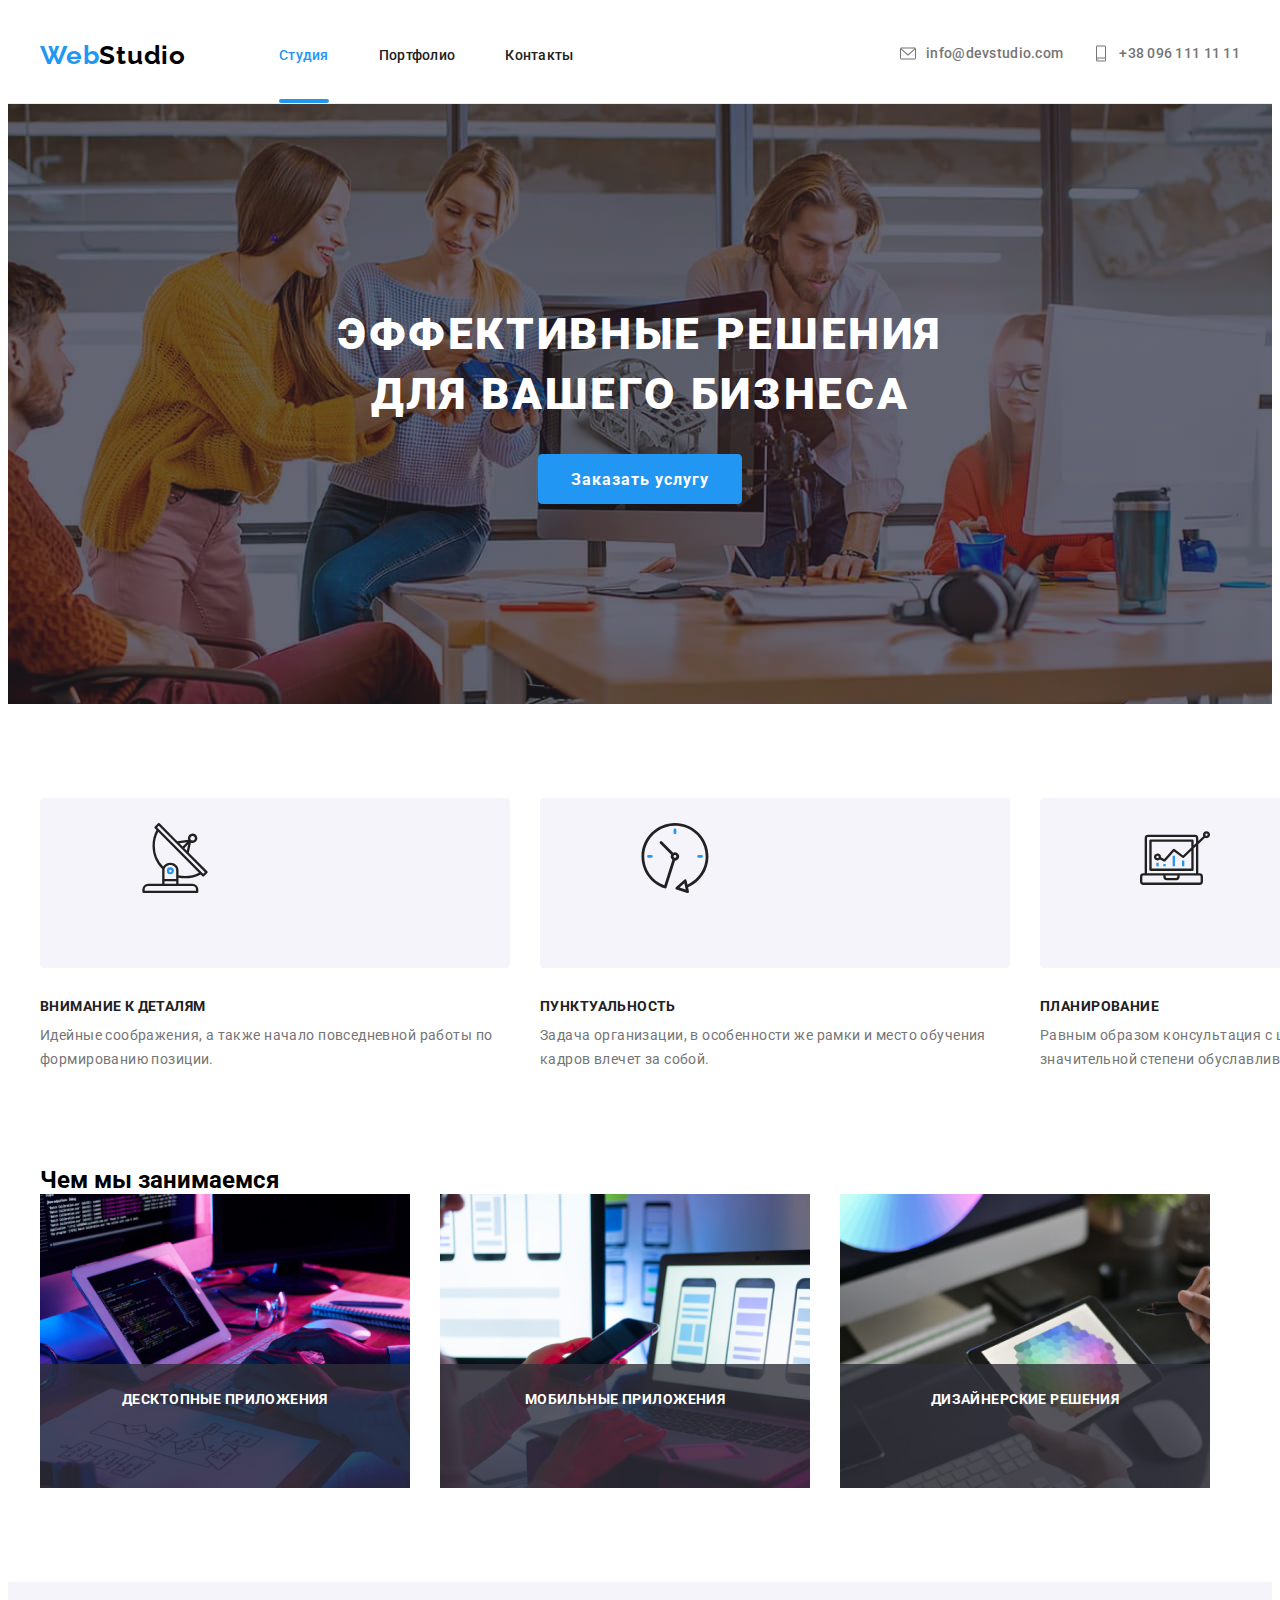
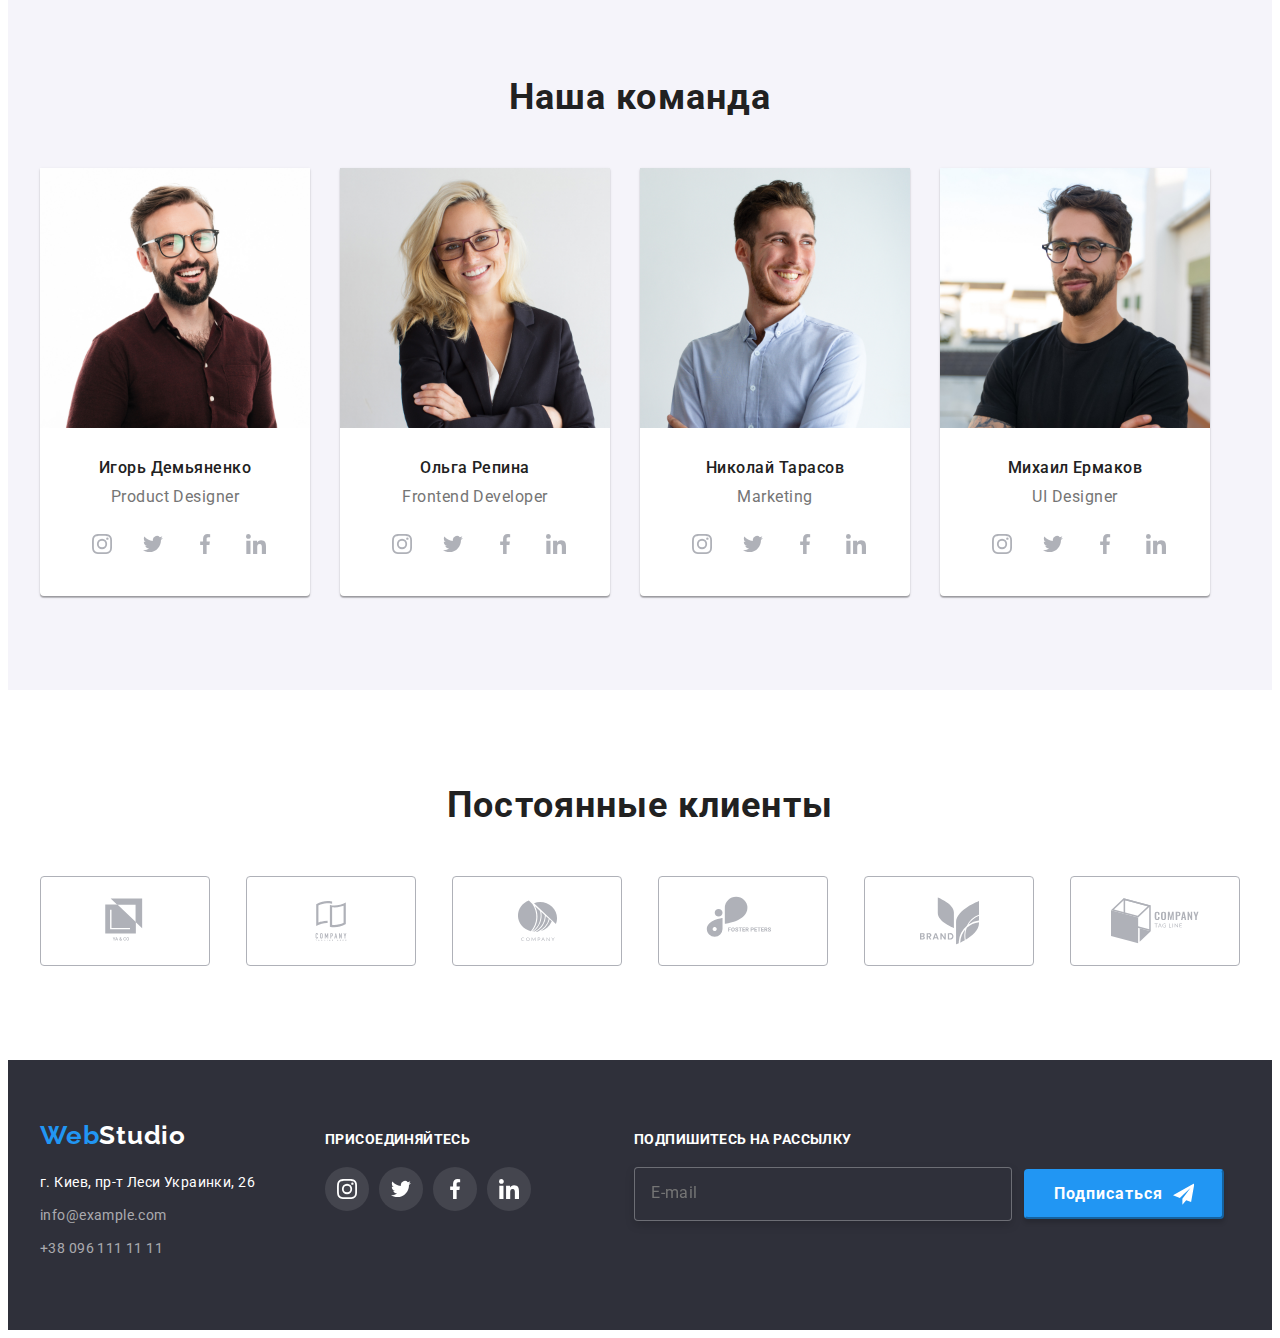
==== index.html @ 10582b34 "sass" ====
<!DOCTYPE html>
<html lang="ru">

<head>
    <meta charset="UTF-8" />
    <meta name="viewport" content="width=device-width, initial-scale=1.0" />
    <title>WebStudio</title>
    <link rel="preconnect" href="https://fonts.gstatic.com">
    <link href="https://fonts.googleapis.com/css2?family=Raleway:wght@700&family=Roboto:wght@400;500;700;900&display=swap" rel="stylesheet">
    <link rel="stylesheet" href="https://cdnjs.cloudflare.com/ajax/libs/modern-normalize/1.0.0/modern-normalize.min.css" integrity="sha512-ISS7cAi1PEhQ8jnbJpJZMd29NlhNj4AWYyLOSp2CE/CsHxTCu+r+t0D2yoJudVrd0/8fTVPUVDzY5Tvli75u/g==" crossorigin="anonymous" />
    <link rel="stylesheet" href="./css/main.css">
</head>

<body>
    <header class="header">
        <div class="container">
            <nav class="navigation">
                <a class="logo-link link" href="#" aria-label="логотип сайта">
                <span class="logo-link">Web</span><span class="logo-right">Studio</span></a>
                           
                <ul class="navigation-list list">
                    <li class="navigation-list-item">
                        <a class="navigation-list-link link current" href="#">Студия</a>
                    </li>
                    <li class="navigation-list-item">
                        <a class="navigation-list-link link" href="./portfolio.html">Портфолио</a>
                    </li>
                    <li class="navigation-list-item">
                        <a class="navigation-list-link link" href="#">Контакты</a>
                    </li>
                </ul>
            </nav>
    
            <address class="address">
                <ul class="address-link list">
                    <li class="address-list-item"><a class="header-contact-mail link" href="mailto:info@devstudio.com">
                    <svg class="header-icon" width="16px" hight="12px">
                    <use href="./sprite.svg#icon-envelope"></use>
                    </svg>info@devstudio.com
                    </a>
                    </li>
            <li class="address-list-item"><a class="header-contact-tel link" href="tel:+380961111111">
                <svg class="header-icon" width="10px" hight="16px">
                <use href="./sprite.svg#icon-smartphone"></use>
                </svg>+38 096 111 11 11
                </a></li>
        </ul>
        </address>
        </div>
    </header>
    <main>
        <!-- HERO -->
        <section class="hero"> 
            <div class="container">
                <h1 class="hero-main-heading">Эффективные решения<br>для вашего бизнеса</h1>
                <button class="modal-btn" type="button" data-modal-open>Заказать услугу</button>
                    <div class="backdrop is-hidden" data-modal>
                        <div class="modal">
                            
                            <button class="close-btn" type="button" data-modal-close>
                                <svg class="close-button-icon">
                                    <use href="./sprite.svg#icon-close"></use>
                                </svg>
                                </button>
                                <form action="#" class="modal-form">
                                    <p class="modal-form-text">Оставьте свои данные, мы вам перезвоним</p>
                                    <label class="modal-form-field">
                                        Имя
                                        <span class="modal-form-input-wrapper">
                                            <input type="text" name="user-name" class="modal-form-input">
                                            <svg class="modal-form-icon">
                                                <use href="./sprite.svg#icon-person"></use>
                                            </svg>
                                        </span>
                                       
                                    </label>
                                    <label class="modal-form-field">
                                        Телефон
                                        <span class="modal-form-input-wrapper">
                                            <input type="tel" name="user-tel" class="modal-form-input">
                                            <svg class="modal-form-icon">
                                                <use href="./sprite.svg#icon-phone"></use>
                                            </svg>
                                        </span>
                                        
                                    </label>
                                    <label class="modal-form-field">
                                        Почта
                                        <span class="modal-form-input-wrapper">
                                            <input type="email" name="user-email" class="modal-form-input">
                                            <svg class="modal-form-icon">
                                                <use href="./sprite.svg#icon-email"></use>
                                            </svg>
                                        </span>
                                        
                                    </label>
                                    <label class="modal-form-field">
                                        Комментарий
                                        <textarea class="modal-form-message" name="user-message" placeholder="Введите текст"></textarea>
                                    </label>
                                    <input id="user-policy" type="checkbox" name="user-policy" value="accepr-policy" class="modal-form-policy visually-hidden">
                                    <label for="user-policy" class="modal-form-policy-text">Соглашаюсь с рассылкой и принимаю <a href="#"> Условия договора</a></label>
                                    <button type="submit" class="modal-form-btn">Отправить</button>
                                </form>
                                
                            
                        </div>
                    </div>

            </div>
        </section>
        <section class="specifications">
            <div class="container">
                <h2 class="visually-hidden">Особенности</h2>
            
                <ul class="hero-specification-list list">
                    
                    <li class="hero-specification-list-item icon-antenna">
                        <div class="specification-container">
                            <svg class="specification-icon">
                                <use href="./sprite.svg#icon-antenna"></use>
                            </svg>
                        </div>
                        <h3 class="hero-specification-heading">Внимание к деталям</h3>
                        <p class="hero-specification-text">Идейные соображения, а также начало повседневной работы по формированию позиции.</p>
                    </li>
                    
                    <li class="hero-specification-list-item icon-clock">
                        <div class="specification-container">
                            <svg class="specification-icon">
                                <use href="./sprite.svg#icon-clock"></use>
                            </svg>
                        </div>
                        <h3 class="hero-specification-heading">Пунктуальность</h3>
                        <p class="hero-specification-text">Задача организации, в особенности же рамки и место обучения кадров влечет за собой.</p>
                    </li>
                    
                    <li class="hero-specification-list-item icon-diagram">
                        <div class="specification-container">
                            <svg class="specification-icon">
                                <use href="./sprite.svg#icon-diagram"></use>
                            </svg>
                        </div>
                        <h3 class="hero-specification-heading">Планирование</h3>
                        <p class="hero-specification-text">Равным образом консультация с широким активом в значительной степени обуславливает.</p>
                    </li>
                    
                    <li class="hero-specification-list-item icon-astronaut">
                        <div class="specification-container">
                            <svg class="specification-icon">
                                <use href="./sprite.svg#icon-astronaut"></use>
                            </svg>
                        </div>
                        <h3 class="hero-specification-heading">Современные технологии</h3>
                        <p class="hero-specification-text">Значимость этих проблем настолько очевидна, что реализация плановых заданий.</p>
                    </li>
                </ul>
            </div>
                
        </section>
        <!-- ABOUT -->
        <section class="about">
            <div class="container">
            <h2 class="about-title">Чем мы занимаемся</h2>
            <ul class="about-list list">
                <li class="about-list-item">
                <a class="about-list-link" href="#">
                    <div class="about-item-img-wrapper">
                    <img src="./hw-01/main-images/about-1.png" alt="человек печатает на компьютере" width="370" height="294" />
                    <p class="about-overlay">Десктопные приложения</p>
                </div>
                </a>
                </li>
                <li class="about-list-item">
                <a class="about-list-link" href="#">
                    <div class="about-item-img-wrapper">
                    <img src="./hw-01/main-images/about-2.png" alt="человек смотрит в смартфон" width="370" height="294" />
                    <p class="about-overlay">Мобильные приложения</p>    
                </div>
                </a>
                </li>
                <li class="about-list-item">
                <a class="about-list-link" href="#">
                    <div class="about-item-img-wrapper">
                    <img src="./hw-01/main-images/about-3.png" alt="человек работает на планшете" width="370" height="294" />
                    <p class="about-overlay">Дизайнерские решения</p>    
                </div>
                </a>
                </li>
            </ul>
            </div>
        </section>

        <!-- Team -->
        <section class="team">
            <div class="container">
            <h2 class="team-title">Наша команда</h2>
            <ul class="team-list list">
                <li class="team-list-item">
                    <a class="team-list-link link" href="">
                        <img src="./hw-01/main-images/worker-1.jpg" alt="Игорь Демьяненко" width="270" height="260" />
                            <div class="team-list-discription">
                                <p class="team-name">Игорь Демьяненко</p>
                                <p class="team-position" lang="en">Product Designer</p>
                                <ul class="social-list">
                                    <li class="social-list-item list">
                                        <a class="social-list-link link" href="">
                                        <svg class="social-list-icon">
                                        <use href="./sprite.svg#icon-instagram"></use>
                                        </svg>
                                        </a>
                                    </li>
                                    <li class="social-list-item list">
                                        <a class="social-list-link link" href="">
                                        <svg class="social-list-icon">
                                        <use href="./sprite.svg#icon-twitter"></use>
                                        </svg>
                                        </a>
                                    </li>
                                    <li class="social-list-item list">
                                        <a class="social-list-link link" href="">
                                        <svg class="social-list-icon">
                                        <use href="./sprite.svg#icon-facebook"></use>
                                        </svg>
                                        </a>
                                    </li>
                                    <li class="social-list-item list">
                                        <a class="social-list-link link" href="">
                                        <svg class="social-list-icon">
                                        <use href="./sprite.svg#icon-linkedin"></use>
                                        </svg>
                                        </a>
                                    </li>
                                </ul>
                            </div>
                    </a>
                </li>
            
                <li class="team-list-item">
                    <a class="team-list-link link" href="">
                        <img src="./hw-01/main-images/worker-2.jpg" alt="Ольга Репина" width="270" height="260" />
                            <div class="team-list-discription">
                                <p class="team-name">Ольга Репина</p>
                                <p class="team-position" lang="en">Frontend Developer</p>
                                <ul class="social-list">
                                    <li class="social-list-item list">
                                        <a class="social-list-link link" href="">
                                        <svg class="social-list-icon">
                                        <use href="./sprite.svg#icon-instagram"></use>
                                        </svg>
                                        </a>
                                    </li>
                                    <li class="social-list-item list">
                                        <a class="social-list-link link" href="">
                                        <svg class="social-list-icon">
                                        <use href="./sprite.svg#icon-twitter"></use>
                                        </svg>
                                        </a>
                                    </li>
                                    <li class="social-list-item list">
                                        <a class="social-list-link link" href="">
                                        <svg class="social-list-icon">
                                        <use href="./sprite.svg#icon-facebook"></use>
                                        </svg>
                                        </a>
                                    </li>
                                    <li class="social-list-item list">
                                        <a class="social-list-link link" href="">
                                        <svg class="social-list-icon">
                                        <use href="./sprite.svg#icon-linkedin"></use>
                                        </svg>
                                        </a>
                                    </li>
                                </ul>
                            </div>
                    </a>
                </li>
            
                <li class="team-list-item">
                    <a class="team-list-link link" href="">
                    
                        <img src="./hw-01/main-images/worker-3.jpg" alt="Николай Тарасов" width="270" height="260" />
                            <div class="team-list-discription">
                                <p class="team-name">Николай Тарасов</p>
                                <p class="team-position" lang="en">Marketing</p>
                                <ul class="social-list">
                                    <li class="social-list-item list">
                                        <a class="social-list-link link" href="">
                                        <svg class="social-list-icon">
                                        <use href="./sprite.svg#icon-instagram"></use>
                                        </svg>
                                        </a>
                                    </li>
                                    <li class="social-list-item list">
                                        <a class="social-list-link link" href="">
                                        <svg class="social-list-icon">
                                        <use href="./sprite.svg#icon-twitter"></use>
                                        </svg>
                                        </a>
                                    </li>
                                    <li class="social-list-item list">
                                        <a class="social-list-link link" href="">
                                        <svg class="social-list-icon">
                                        <use href="./sprite.svg#icon-facebook"></use>
                                        </svg>
                                        </a>
                                    </li>
                                    <li class="social-list-item list">
                                        <a class="social-list-link link" href="">
                                        <svg class="social-list-icon">
                                        <use href="./sprite.svg#icon-linkedin"></use>
                                        </svg>
                                        </a>
                                    </li>
                                </ul>
                            </div>
                    </a>
                </li>   
                <li class="team-list-item">
                    <a class="team-list-link link" href="">
                        <img src="./hw-01/main-images/worker-4.jpg" alt="Михаил Ермаков" width="270" height="260" />
                    
                            <div class="team-list-discription">
                                <p class="team-name">Михаил Ермаков</p>
                                <p class="team-position" lang="en">UI Designer</p>
                                <ul class="social-list">
                                    <li class="social-list-item list">
                                        <a class="social-list-link link" href="">
                                        <svg class="social-list-icon">
                                        <use href="./sprite.svg#icon-instagram"></use>
                                        </svg>
                                        </a>
                                    </li>
                                    <li class="social-list-item list">
                                        <a class="social-list-link link" href="">
                                        <svg class="social-list-icon">
                                        <use href="./sprite.svg#icon-twitter"></use>
                                        </svg>
                                        </a>
                                    </li>
                                    <li class="social-list-item list">
                                        <a class="social-list-link link" href="">
                                        <svg class="social-list-icon">
                                        <use href="./sprite.svg#icon-facebook"></use>
                                        </svg>
                                        </a>
                                    </li>
                                    <li class="social-list-item list">
                                        <a class="social-list-link link" href="">
                                        <svg class="social-list-icon">
                                        <use href="./sprite.svg#icon-linkedin"></use>
                                        </svg>
                                        </a>
                                    </li>
                                </ul>
                            </div>
                    </a>
                </li>
            </ul>
            </div>
        </section>
        <section class="regular-customers">
            <div class="container">
            <h2 class="customers-title">Постоянные клиенты</h2>
            <ul class="customers list">
                <li class="customers-list-item"><a class="customers-list-link link" href=""><svg class="customers-list-icon" width="45px" hight="50px">
                                        <use href="./sprite.svg#icon-yacologo"></use>
                                        </svg></a></li>
                <li class="customers-list-item"><a class="customers-list-link link" href=""><svg class="customers-list-icon" width="40px" hight="52px">
                                        <use href="./sprite.svg#icon-tagline-here-companylogo"></use>
                                        </svg></a></li>
                <li class="customers-list-item"><a class="customers-list-link link" href=""><svg class="customers-list-icon" width="41px" hight="43px">
                                        <use href="./sprite.svg#icon-company-logo"></use>
                                        </svg></a></li>
                <li class="customers-list-item"><a class="customers-list-link link" href=""><svg class="customers-list-icon" width="80px" hight="42px">
                                        <use href="./sprite.svg#icon-foster-peters-logo"></use>
                                        </svg></a></li>
                <li class="customers-list-item"><a class="customers-list-link link" href=""><svg class="customers-list-icon" width="59px" hight="47px">
                                        <use href="./sprite.svg#icon-brand-logo"></use>
                                        </svg></a></li>
                <li class="customers-list-item"><a class="customers-list-link link" href=""><svg class="customers-list-icon" width="88px" hight="46px">
                                        <use href="./sprite.svg#icon-company-tag-line-logo"></use>
                                        </svg></a></li>
            </ul>
            </div>
        </section>
    </main>
    <footer class="footer">
        <div class="footer-container-address container">
            <div class="footer-logo-address">
                <a class="footer-logo-link link" href="/" aria-label="логотип сайта">
                    <span class="logo-link">Web</span><span class="logo-right-dark">Studio</span></a>
            <address class="address">
                <ul class="footer-address-list list">
                    <li class="footer-address-list-item"><p class="footer-address">г. Киев, пр-т Леси Украинки, 26</p></li>
                    <li class="footer-address-list-item"><a class="footer-contact-mail link" href="mailto:info@example.com">info@example.com</a></li> 
                    <li class="footer-address-list-item"><a class="footer-contact-tel link" href="tel:+380991111111">+38 096 111 11 11</a></li>
                </ul>
            </address></div>
            <div class="footer-container-connect">
             
                <p class="connect">ПРИСОЕДИНЯЙТЕСЬ</p>
                <ul class="footer-social-list list">
                    <li class="footer-social-list-item">
                        <a class="footer-social-list-link link" href="">
                        <svg class="footer-social-list-icon">
                        <use href="./sprite.svg#icon-instagram"></use>
                        </svg>
                        </a>
                    </li>
                    <li class="footer-social-list-item">
                        <a class="footer-social-list-link link" href="">
                        <svg class="footer-social-list-icon">
                        <use href="./sprite.svg#icon-twitter"></use>
                        </svg>
                        </a>
                    </li>
                    <li class="footer-social-list-item">
                        <a class="footer-social-list-link link" href="">
                        <svg class="footer-social-list-icon">
                        <use href="./sprite.svg#icon-facebook"></use>
                        </svg>
                        </a>
                    </li>
                    <li class="footer-social-list-item">
                        <a class="footer-social-list-link link" href="">
                        <svg class="footer-social-list-icon">
                        <use href="./sprite.svg#icon-linkedin"></use>
                        </svg>
                        </a>
                    </li>
                </ul>
            </div>
            
            <form action="#" class="modal-footer-form">
                <p class="modal-footer-form-text">Подпишитесь на рассылку</p>
                <div class="footer-form-subscribe">
                <label class="modal-footer-form-field">
                        
                        <input type="email" name="user-email" class="modal-footer-form-input" placeholder="E-mail">
                </label>
                <button type="submit" class="modal-footer-form-btn">Подписаться
                    <svg class="footer-icon-send">
                        <use href="./sprite.svg#icon-send"></use>
                    </svg>
                </button>
                </div>
            </form>
            
        
        </div>
    </footer>
    <script src="./js/modal.js"></script>
</body>

</html>
---- css/main.css ----
@charset "UTF-8";
.visually-hidden {
  position: absolute;
  width: 1px;
  height: 1px;
  margin: -1px;
  border: 0;
  padding: 0;
  white-space: nowrap;
  -webkit-clip-path: inset(100%);
          clip-path: inset(100%);
  clip: rect(0 0 0 0);
  overflow: hidden;
}

/* цвет основного текста #212121 */
/* вторичный цвет текста  #757575;
 */
/* белый #FFFFFF  */
/* акцент #2196F3; #000000; rgba(255, 255, 255, 0.6); */
/* вторичный цвет фона #2F303A; */
:root {
  --primary-text-color: #212121;
  --primary-white-color: #ffffff;
  --secondary-text-color: #757575;
  --accent-color: #2196f3;
  --main-font: "Roboto", sans-serif;
  --secondary-font: "Raleway", sans-serif;
  /*--timing-function: 250ms cubic-bezier(0.4, 0, 0.2, 1);*/
}

body {
  font-family: var(--main-font);
}

h1,
h2,
h3,
h4,
h5,
h6 {
  margin: 0;
}

ul,
ol {
  margin: 0;
  padding: 0;
}

p {
  margin: 0;
}

img {
  display: block;
}

.list {
  list-style: none;
}

.link {
  text-decoration: none;
}

.container {
  width: 1200px;
  padding: 0 15px;
  margin: 0 auto;
}

.header {
  padding-top: 32px;
  padding-bottom: 32px;
  border-bottom: 1px solid #ececec;
}

.header .container {
  display: -webkit-box;
  display: -ms-flexbox;
  display: flex;
  -webkit-box-align: center;
      -ms-flex-align: center;
          align-items: center;
}

.header .logo-right {
  margin-right: 93px;
}

.header .address {
  margin-left: auto;
}

.navigation {
  display: -webkit-box;
  display: -ms-flexbox;
  display: flex;
  -webkit-box-align: center;
      -ms-flex-align: center;
          align-items: center;
}

.navigation-list {
  display: -webkit-box;
  display: -ms-flexbox;
  display: flex;
}

.navigation-list-item:not(:last-child) {
  margin-right: 50px;
}

.logo-link {
  font-family: "Raleway", sans-serif;
  font-weight: 700;
  font-size: 26px;
  line-height: 1.192;
  letter-spacing: 0.03em;
  color: var(--accent-color);
}

.logo-right {
  color: #000000;
}

.logo-right-dark {
  color: var(--primary-white-color);
}

.navigation-list-link,
.navigation-list-item {
  font-weight: 500;
  font-size: 14px;
  line-height: 1.143;
  letter-spacing: 0.02em;
  color: var(--primary-text-color);
}

.navigation-list-link {
  display: block;
  position: relative;
  -webkit-transition: color 250ms cubic-bezier(0.4, 0, 0.2, 1);
  transition: color 250ms cubic-bezier(0.4, 0, 0.2, 1);
}

.navigation-list-link::after {
  content: "";
  position: absolute;
  left: 0;
  bottom: -40px;
  display: block;
  width: 100%;
  height: 4px;
  background-color: var(--accent-color);
  border-radius: 2px;
  -webkit-transform: scaleX(0);
          transform: scaleX(0);
}

.navigation-list-link .link.current::after {
  background-color: currentColor;
}

.navigation-list-link.current::after {
  -webkit-transform: scaleX(1);
          transform: scaleX(1);
}

.navigation-list-link:hover,
.navigation-list-link:focus,
.header-contact-mail:hover,
.header-contact-mail:focus,
.header-contact-tel:hover,
.header-contact-tel:focus {
  color: var(--accent-color);
}

.navigation-list .link.current {
  color: var(--accent-color);
}

.header-contact-mail:hover .header-icon,
.header-contact-mail:focus .header-icon,
.header-contact-tel:hover .header-icon,
.header-contact-tel:focus .header-icon {
  fill: currentColor;
}

.header-icon {
  width: 16px;
  height: 19px;
  fill: #757575;
  -webkit-box-align: center;
      -ms-flex-align: center;
          align-items: center;
  margin-right: 10px;
  margin-left: 30px;
  -webkit-transition: fill 250ms cubic-bezier(0.4, 0, 0.2, 1);
  transition: fill 250ms cubic-bezier(0.4, 0, 0.2, 1);
}

.header-contact-mail,
.header-contact-tel {
  font-family: var(--main-font);
  font-weight: 500;
  font-size: 14px;
  line-height: 1.143;
  letter-spacing: 0.02em;
  display: -webkit-inline-box;
  display: -ms-inline-flexbox;
  display: inline-flex;
  -webkit-box-align: center;
      -ms-flex-align: center;
          align-items: center;
  fill: #757575;
  -webkit-transition: color 250ms cubic-bezier(0.4, 0, 0.2, 1);
  transition: color 250ms cubic-bezier(0.4, 0, 0.2, 1);
  color: var(--secondary-text-color);
}

.address {
  font-style: normal;
}

.address-link {
  display: -webkit-inline-box;
  display: -ms-inline-flexbox;
  display: inline-flex;
  -webkit-box-align: baseline;
      -ms-flex-align: baseline;
          align-items: baseline;
}

.hero {
  background-color: #2f303a;
  background-position: center;
  text-align: center;
  max-width: 1600px;
  margin-left: auto;
  margin-right: auto;
  padding-top: 200px;
  padding-bottom: 200px;
  background-image: -webkit-gradient(linear, left top, left bottom, from(rgba(47, 48, 58, 0.4)), to(rgba(47, 48, 58, 0.4))), url("../hero-img/hero-bg.jpg");
  background-image: linear-gradient(rgba(47, 48, 58, 0.4), rgba(47, 48, 58, 0.4)), url("../hero-img/hero-bg.jpg");
  background-repeat: no-repeat;
  background-size: cover;
}

/*.hero .container {
  padding-left: 252px;
  padding-right: 252px;
}*/
.hero-main-heading {
  font-family: var(--main-font);
  font-weight: 900;
  font-size: 44px;
  line-height: 1.364;
  text-align: center;
  letter-spacing: 0.06em;
  text-transform: uppercase;
  color: var(--primary-white-color);
  margin-bottom: 30px;
}

.modal-btn {
  min-width: 200px;
  height: 50px;
  border: 1px solid var(--accent-color);
  border-radius: 4px;
  font-family: var(--main-font);
  font-weight: 700;
  font-size: 16px;
  line-height: 1.875;
  display: block;
  margin: 0 auto;
  -webkit-box-align: center;
      -ms-flex-align: center;
          align-items: center;
  text-align: center;
  letter-spacing: 0.06em;
  background-color: var(--accent-color);
  color: var(--primary-white-color);
  cursor: pointer;
  padding: 10px 32px;
}

.modal-form-input {
  width: 100%;
  height: 40px;
  border: 1px solid rgba(33, 33, 33, 0.2);
  border-radius: 4px;
  padding-left: 42px;
  -webkit-transition: border-color 250ms cubic-bezier(0.4, 0, 0.2, 1);
  transition: border-color 250ms cubic-bezier(0.4, 0, 0.2, 1);
}

.modal-form-text {
  font-family: var(--main-font);
  font-weight: 700;
  font-size: 20px;
  line-height: 1.15;
  letter-spacing: 0.03em;
  color: var(--primary-text-color);
  margin-bottom: 12px;
}

.modal-form-field {
  font-family: var(--main-font);
  font-weight: 400;
  font-size: 12px;
  line-height: 1.167;
  letter-spacing: 0.01em;
  color: var(--secondary-text-color);
}

.modal-form-message::-webkit-input-placeholder {
  color: rgba(117, 117, 117, 0.5);
}

.modal-form-message:-ms-input-placeholder {
  color: rgba(117, 117, 117, 0.5);
}

.modal-form-message::-ms-input-placeholder {
  color: rgba(117, 117, 117, 0.5);
}

.modal-form-message::placeholder {
  color: rgba(117, 117, 117, 0.5);
}

.modal-form-input:focus + .modal-form-icon {
  fill: var(--accent-color);
  cursor: pointer;
}

.modal-form-input:hover + .modal-form-icon {
  fill: var(--accent-color);
  cursor: pointer;
}

.modal-form-icon:hover,
.modal-form-icon:focus {
  fill: var(--accent-color);
  cursor: pointer;
}

.modal-form-field {
  margin-bottom: 10px;
}

.modal-form-input-wrapper {
  position: relative;
  display: block;
  margin-top: 4px;
}

.modal-form-input:focus {
  outline: none;
  border-color: var(--accent-color);
  cursor: pointer;
}

.modal-form-input:hover {
  border-color: var(--accent-color);
  cursor: pointer;
}

.modal-form-icon {
  position: absolute;
  top: 50%;
  left: 12px;
  -webkit-transform: translateY(-50%);
          transform: translateY(-50%);
  display: block;
  width: 18px;
  height: 18px;
  background-color: var(--primary-white-color);
  -webkit-transition: fill 250ms cubic-bezier(0.4, 0, 0.2, 1);
  transition: fill 250ms cubic-bezier(0.4, 0, 0.2, 1);
}

.modal-form-message {
  width: 100%;
  height: 120px;
  border: 1px solid rgba(33, 33, 33, 0.2);
  border-radius: 4px;
  padding: 12px 16px;
  margin-top: 4px;
  resize: none;
  -webkit-transition: border-color 250ms cubic-bezier(0.4, 0, 0.2, 1);
  transition: border-color 250ms cubic-bezier(0.4, 0, 0.2, 1);
}

.modal-form-message:focus,
.modal-form-message:hover {
  outline: none;
  border-color: var(--accent-color);
  cursor: pointer;
}

.modal-form-policy:checked + .modal-form-policy-text::before {
  border: 0px solid var(--accent-color);
  background-image: url("../svg-icons/icon-check.svg");
  background-repeat: no-repeat;
  background-size: contain;
}

.modal-form-policy-text::before {
  display: inline-block;
  -webkit-box-align: center;
      -ms-flex-align: center;
          align-items: center;
  width: 16px;
  height: 15px;
  border: 2px solid #000;
  border-radius: 2px;
  content: "";
  margin-right: 10px;
}

.modal-form-policy-text {
  margin-bottom: 30px;
  font-family: var(--main-font);
  font-weight: 400;
  font-size: 14px;
  line-height: 1.714;
  letter-spacing: 0.03em;
  color: var(--secondary-text-color);
}

.modal-form-btn {
  display: -webkit-box;
  display: -ms-flexbox;
  display: flex;
  -webkit-box-align: center;
      -ms-flex-align: center;
          align-items: center;
  text-align: center;
  width: 200px;
  height: 50px;
  border: 1px solid #f5f4fa;
  border-radius: 4px;
  font-family: var(--main-font);
  font-weight: 700;
  font-size: 16px;
  line-height: 1.875;
  letter-spacing: 0.06em;
  background-color: var(--accent-color);
  color: var(--primary-white-color);
  padding: 10px 55px;
  margin-left: 133px;
  -webkit-transition: background-color 250ms cubic-bezier(0.4, 0, 0.2, 1);
  transition: background-color 250ms cubic-bezier(0.4, 0, 0.2, 1);
}

.modal-form-btn:focus,
.modal-form-btn:hover {
  cursor: pointer;
  background-color: #188ce8;
  -webkit-box-shadow: 0px 4px 4px rgba(0, 0, 0, 0.15);
          box-shadow: 0px 4px 4px rgba(0, 0, 0, 0.15);
  border-color: #188ce8;
  outline: #188ce8;
}

.backdrop.is-hidden {
  visibility: hidden;
  opacity: 0;
  pointer-events: none;
  -webkit-transition: -webkit-transform 450ms cubic-bezier(0.4, 0, 0.2, 1) 400ms;
  transition: -webkit-transform 450ms cubic-bezier(0.4, 0, 0.2, 1) 400ms;
  transition: transform 450ms cubic-bezier(0.4, 0, 0.2, 1) 400ms;
  transition: transform 450ms cubic-bezier(0.4, 0, 0.2, 1) 400ms, -webkit-transform 450ms cubic-bezier(0.4, 0, 0.2, 1) 400ms;
}

.backdrop.is-hidden .modal {
  -webkit-transform: translate(-50%, -50%) scale(0);
          transform: translate(-50%, -50%) scale(0);
  -webkit-transition: -webkit-transform 450ms cubic-bezier(0.4, 0, 0.2, 1) 0ms;
  transition: -webkit-transform 450ms cubic-bezier(0.4, 0, 0.2, 1) 0ms;
  transition: transform 450ms cubic-bezier(0.4, 0, 0.2, 1) 0ms;
  transition: transform 450ms cubic-bezier(0.4, 0, 0.2, 1) 0ms, -webkit-transform 450ms cubic-bezier(0.4, 0, 0.2, 1) 0ms;
}

.backdrop {
  position: fixed;
  z-index: 1;
  top: 0;
  left: 0;
  width: 100%;
  height: 100%;
  background-color: rgba(0, 0, 0, 0.2);
  border-radius: 4px;
  /*opacity: 1;
visibility: visible;
transition: 250ms;
position: absolute;
*/
}

.close-btn {
  position: absolute;
  top: 8px;
  right: 8px;
  background-color: var(--primary-white-color);
  border: 1px solid rgba(0, 0, 0, 0.1);
  border-radius: 50%;
  cursor: pointer;
  padding: 0px;
  display: -webkit-box;
  display: -ms-flexbox;
  display: flex;
  -webkit-box-pack: center;
      -ms-flex-pack: center;
          justify-content: center;
  -webkit-box-align: center;
      -ms-flex-align: center;
          align-items: center;
  width: 30px;
  height: 30px;
}

.modal-form {
  display: -webkit-box;
  display: -ms-flexbox;
  display: flex;
  -webkit-box-orient: vertical;
  -webkit-box-direction: normal;
      -ms-flex-direction: column;
          flex-direction: column;
}

.modal {
  position: absolute;
  z-index: 2;
  top: 50%;
  left: 50%;
  -webkit-transform: translate(-50%, -50%) scale(1);
          transform: translate(-50%, -50%) scale(1);
  min-width: 528px;
  min-height: 581px;
  padding: 40px;
  text-align: left;
  background-color: var(--primary-white-color);
  -webkit-box-shadow: 0px 1px 3px rgba(0, 0, 0, 0.12), 0px 1px 1px rgba(0, 0, 0, 0.14), 0px 2px 1px rgba(0, 0, 0, 0.2);
          box-shadow: 0px 1px 3px rgba(0, 0, 0, 0.12), 0px 1px 1px rgba(0, 0, 0, 0.14), 0px 2px 1px rgba(0, 0, 0, 0.2);
  border-radius: 4px;
  -webkit-transition: -webkit-transform 550ms cubic-bezier(0.4, 0, 0.2, 1) 500ms;
  transition: -webkit-transform 550ms cubic-bezier(0.4, 0, 0.2, 1) 500ms;
  transition: transform 550ms cubic-bezier(0.4, 0, 0.2, 1) 500ms;
  transition: transform 550ms cubic-bezier(0.4, 0, 0.2, 1) 500ms, -webkit-transform 550ms cubic-bezier(0.4, 0, 0.2, 1) 500ms;
}

.close-button-icon {
  width: 18px;
  height: 18px;
}

.close-button-icon:hover,
.close-button-icon:focus {
  fill: var(--accent-color);
}

.specifications {
  padding-top: 94px;
  padding-bottom: 94px;
}

.hero-specification-list {
  display: -webkit-box;
  display: -ms-flexbox;
  display: flex;
}

.hero-specification-heading {
  font-family: var(--main-font);
  font-weight: 700;
  font-size: 14px;
  line-height: 1.143;
  letter-spacing: 0.03em;
  text-transform: uppercase;
  color: var(--primary-text-color);
  margin-bottom: 10px;
}

.hero-specification-text {
  font-family: var(--main-font);
  font-weight: 400;
  font-size: 14px;
  line-height: 1.714;
  letter-spacing: 0.03em;
  color: var(--secondary-text-color);
}

.hero-specification-list-item:not(:last-child) {
  margin-right: 30px;
}

.specification-container {
  display: -webkit-box;
  display: -ms-flexbox;
  display: flex;
  width: 270px;
  height: 120px;
  border-radius: 4px;
  background-size: contain;
  background-repeat: no-repeat;
  background-position: center;
  background-color: #f5f4fa;
  padding: 25px 100px;
  margin-bottom: 30px;
}

.specification-icon {
  width: 70px;
  height: 70px;
}

/*.hero-specification-list-item::before {
   display: block;
   content: "";
   height: 120px;
   background-size: contain;
   background-repeat: no-repeat;
   background-position: center;
   background-color: #F5F4FA;
   padding: 25px 100px;
   margin-bottom: 30px;
 }


 .icon-antenna::before{
   background-image: url("../svg-icons/antenna.svg");}
 .icon-clock::before{
   background-image: url("../svg-icons/clock.svg");}
 .icon-diagram::before{
   background-image: url("../svg-icons/diagram.svg");}
 .icon-astronaut::before{
   background-image: url("../svg-icons/astronaut.svg");}*/
.about {
  padding-bottom: 94px;
}

.about-list {
  display: -webkit-box;
  display: -ms-flexbox;
  display: flex;
}

.about-list-title {
  font-family: var(--main-font);
  font-weight: 700;
  font-size: 36px;
  line-height: 1.167;
  text-align: center;
  letter-spacing: 0.03em;
  color: var(--primary-text-color);
  margin-bottom: 50px;
}

.about-item-img-wrapper {
  display: block;
  position: relative;
}

.about-overlay {
  position: absolute;
  font-family: var(--main-font);
  font-weight: 700;
  font-size: 14px;
  line-height: 1.143;
  text-align: center;
  letter-spacing: 0.03em;
  text-transform: uppercase;
  color: var(--primary-white-color);
  width: 100%;
  height: 70px;
  bottom: 0;
  left: 0;
  background-color: rgba(47, 48, 58, 0.8);
  padding-top: 27px;
  padding-bottom: 27px;
  -webkit-box-align: center;
      -ms-flex-align: center;
          align-items: center;
}

.about-list-item:not(:last-child) {
  margin-right: 30px;
}

/*.about {
  padding-bottom: 94px;
}
.about-list {
  display: flex;
}
.about-title {
  font-family: var(--main-font);
  font-weight: 700;
  font-size: 36px;
  line-height: 1.167;
  text-align: center;
  letter-spacing: 0.03em;
  color: var(--primary-text-color);
  margin-bottom: 50px;
}
.about-item-img-wrapper {
  display: block;
  position: relative;
}
.about-overlay {
  position: absolute;
  font-family: var(--main-font);
  font-weight: 700;
  font-size: 14px;
  line-height: 1.143;
  text-align: center;
  letter-spacing: 0.03em;
  text-transform: uppercase;
  color: var(--primary-white-color);
  width: 100%;
  height: 70px;
  bottom: 0;
  left: 0;
  background-color: rgba(47, 48, 58, 0.8);
  padding-top: 27px;
  padding-bottom: 27px;
  align-items: center;
}

.about-list-item:not(:last-child) {
  margin-right: 30px;
}*/
.team {
  background-color: #f5f4fa;
  padding-top: 94px;
  padding-bottom: 94px;
}

.team-title {
  font-family: var(--main-font);
  font-weight: 700;
  font-size: 36px;
  line-height: 1.167;
  text-align: center;
  letter-spacing: 0.03em;
  color: var(--primary-text-color);
  margin-bottom: 50px;
}

/*.team-list
  
  .team-list-link*/
.team-list {
  display: -webkit-box;
  display: -ms-flexbox;
  display: flex;
}

.social-list {
  display: -webkit-box;
  display: -ms-flexbox;
  display: flex;
  -webkit-box-pack: justify;
      -ms-flex-pack: justify;
          justify-content: space-between;
}

.social-list-icon {
  fill: #afb1b8;
  width: 20px;
  height: 20px;
  -webkit-transition: fill 250ms cubic-bezier(0.4, 0, 0.2, 1);
  transition: fill 250ms cubic-bezier(0.4, 0, 0.2, 1);
}

.social-list-link {
  display: -webkit-box;
  display: -ms-flexbox;
  display: flex;
  -webkit-box-pack: center;
      -ms-flex-pack: center;
          justify-content: center;
  -webkit-box-align: center;
      -ms-flex-align: center;
          align-items: center;
  width: 44px;
  height: 44px;
  border-radius: 50%;
  -webkit-transition: background-color 250ms cubic-bezier(0.4, 0, 0.2, 1);
  transition: background-color 250ms cubic-bezier(0.4, 0, 0.2, 1);
}

.social-list-link:hover,
.social-list-link:focus {
  background-color: var(--accent-color);
}

.social-list-link:hover .social-list-icon,
.social-list-link:focus .social-list-icon {
  fill: var(--primary-white-color);
}

.team-list-item:not(:last-child) {
  margin-right: 30px;
}

.team-list-discription {
  padding: 30px 32px;
}

.team-list-item {
  width: 270px;
  height: 428px;
  background: #ffffff;
  -webkit-box-shadow: 0px 1px 3px rgba(0, 0, 0, 0.12), 0px 1px 1px rgba(0, 0, 0, 0.14), 0px 2px 1px rgba(0, 0, 0, 0.2);
          box-shadow: 0px 1px 3px rgba(0, 0, 0, 0.12), 0px 1px 1px rgba(0, 0, 0, 0.14), 0px 2px 1px rgba(0, 0, 0, 0.2);
  border-radius: 0px 0px 4px 4px;
  -webkit-transition: -webkit-box-shadow 250ms cubic-bezier(0.4, 0, 0.2, 1);
  transition: -webkit-box-shadow 250ms cubic-bezier(0.4, 0, 0.2, 1);
  transition: box-shadow 250ms cubic-bezier(0.4, 0, 0.2, 1);
  transition: box-shadow 250ms cubic-bezier(0.4, 0, 0.2, 1), -webkit-box-shadow 250ms cubic-bezier(0.4, 0, 0.2, 1);
}

.team-list-item:hover,
.team-list-item:focus {
  -webkit-box-shadow: 0px 4px 4px rgba(0, 0, 0, 0.25), 0px 4px 4px rgba(0, 0, 0, 0.25), 0px 4px 4px rgba(0, 0, 0, 0.25);
          box-shadow: 0px 4px 4px rgba(0, 0, 0, 0.25), 0px 4px 4px rgba(0, 0, 0, 0.25), 0px 4px 4px rgba(0, 0, 0, 0.25);
}

.team-name {
  font-family: var(--main-font);
  font-weight: 500;
  font-size: 16px;
  line-height: 1.188;
  text-align: center;
  letter-spacing: 0.03em;
  color: var(--primary-text-color);
  margin-bottom: 10px;
}

.team-position {
  font-family: var(--main-font);
  font-weight: 400;
  font-size: 16px;
  line-height: 1.188;
  text-align: center;
  letter-spacing: 0.03em;
  color: var(--secondary-text-color);
  margin-bottom: 16px;
}

.regular-customers {
  background-color: #f5f4fa;
  padding-top: 94px;
  padding-bottom: 94px;
  background-color: var(--primary-white-color);
}

.customers {
  display: -webkit-box;
  display: -ms-flexbox;
  display: flex;
  -webkit-box-pack: justify;
      -ms-flex-pack: justify;
          justify-content: space-between;
}

.customers-title {
  font-family: var(--main-font);
  font-weight: 700;
  font-size: 36px;
  line-height: 1.167;
  text-align: center;
  letter-spacing: 0.03em;
  color: var(--primary-text-color);
  margin-bottom: 50px;
}

.customers-list-icon {
  fill: #afb1b8;
  /*width: 45px;
  height: 45px;*/
  -webkit-transition: fill 250ms cubic-bezier(0.4, 0, 0.2, 1);
  transition: fill 250ms cubic-bezier(0.4, 0, 0.2, 1);
}

.customers-list-link:hover .customers-list-icon,
.customers-list-link:focus .customers-list-icon {
  fill: var(--accent-color);
}

.customers-list-link {
  display: -webkit-box;
  display: -ms-flexbox;
  display: flex;
  -webkit-box-pack: center;
      -ms-flex-pack: center;
          justify-content: center;
  -webkit-box-align: center;
      -ms-flex-align: center;
          align-items: center;
  width: 170px;
  height: 90px;
  border: 1px solid #afb1b8;
  -webkit-box-sizing: border-box;
          box-sizing: border-box;
  border-radius: 4px;
  background-color: var(--primary-white-color);
  -webkit-transition: border-color 250ms cubic-bezier(0.4, 0, 0.2, 1);
  transition: border-color 250ms cubic-bezier(0.4, 0, 0.2, 1);
}

.customers-list-link:hover, .customers-list-link:focus {
  border-color: var(--accent-color);
}

.portfolio {
  padding-top: 94px;
  padding-bottom: 94px;
}

.button-list {
  display: -webkit-box;
  display: -ms-flexbox;
  display: flex;
  -webkit-box-pack: center;
      -ms-flex-pack: center;
          justify-content: center;
  margin-bottom: 34px;
  padding-bottom: 16px;
}

.button-list-item:not(:last-child) {
  margin-right: 8px;
}

.portfolio-modal-button {
  min-width: 73px;
  height: 38px;
  border: 1px solid #f5f4fa;
  border-radius: 4px;
  font-family: var(--main-font);
  font-weight: 500;
  font-size: 16px;
  line-height: 1.625;
  display: -webkit-box;
  display: -ms-flexbox;
  display: flex;
  -webkit-box-align: center;
      -ms-flex-align: center;
          align-items: center;
  text-align: center;
  letter-spacing: 0.03em;
  background-color: #f5f4fa;
  color: var(--primary-text-color);
  cursor: pointer;
  padding: 6px 22px;
  -webkit-transition: all 250ms cubic-bezier(0.4, 0, 0.2, 1);
  transition: all 250ms cubic-bezier(0.4, 0, 0.2, 1);
}

.portfolio-modal-button:hover,
.portfolio-modal-button:focus {
  background-color: var(--accent-color);
  color: var(--primary-white-color);
  -webkit-box-shadow: 0px 3px 1px rgba(0, 0, 0, 0.1), 0px 1px 2px rgba(0, 0, 0, 0.08), 0px 2px 2px rgba(0, 0, 0, 0.12);
          box-shadow: 0px 3px 1px rgba(0, 0, 0, 0.1), 0px 1px 2px rgba(0, 0, 0, 0.08), 0px 2px 2px rgba(0, 0, 0, 0.12);
  border-color: var(--accent-color);
}

/*.project-list
.project-list-item
.project-list-link
border: 1px solid #eeeeee;*/
.project-list-item:nth-child(3n) {
  margin-right: 0;
}

.project-list-item:nth-last-child(-n + 3n) {
  margin-bottom: 0;
}

.project-list {
  display: -webkit-box;
  display: -ms-flexbox;
  display: flex;
  -ms-flex-wrap: wrap;
      flex-wrap: wrap;
}

.project-list-item {
  width: 370px;
  height: 404px;
  margin-right: 30px;
  margin-bottom: 30px;
  -webkit-transition: -webkit-box-shadow 250ms cubic-bezier(0.4, 0, 0.2, 1);
  transition: -webkit-box-shadow 250ms cubic-bezier(0.4, 0, 0.2, 1);
  transition: box-shadow 250ms cubic-bezier(0.4, 0, 0.2, 1);
  transition: box-shadow 250ms cubic-bezier(0.4, 0, 0.2, 1), -webkit-box-shadow 250ms cubic-bezier(0.4, 0, 0.2, 1);
}

.project-description {
  padding: 20px 24px;
  border: 1px solid #eeeeee;
  border-top: none;
}

.project-list-item:focus,
.project-list-item:hover {
  -webkit-box-shadow: 0px 1px 1px rgba(0, 0, 0, 0.12), 0px 4px 4px rgba(0, 0, 0, 0.06), 1px 4px 6px rgba(0, 0, 0, 0.16);
          box-shadow: 0px 1px 1px rgba(0, 0, 0, 0.12), 0px 4px 4px rgba(0, 0, 0, 0.06), 1px 4px 6px rgba(0, 0, 0, 0.16);
}

.project-title {
  font-family: var(--main-font);
  font-weight: 700;
  font-size: 18px;
  line-height: 2;
  letter-spacing: 0.06em;
  color: var(--primary-text-color);
  margin-bottom: 4px;
}

.project-list-link {
  display: block;
}

.project-text {
  font-family: var(--main-font);
  font-weight: 400;
  font-size: 16px;
  line-height: 1.875;
  letter-spacing: 0.03em;
  color: var(--secondary-text-color);
}

.list-item-img-wrapper {
  position: relative;
  overflow: hidden;
}

.overlay {
  position: absolute;
  top: 0;
  left: 0;
  background-color: rgba(33, 150, 243, 0.9);
  font-family: var(--main-font);
  font-weight: 400;
  font-size: 18px;
  line-height: 1.556;
  letter-spacing: 0.03em;
  color: var(--primary-white-color);
  padding: 63px 24px;
  width: 100%;
  height: 100%;
  -webkit-transition: -webkit-transform 250ms cubic-bezier(0.4, 0, 0.2, 1);
  transition: -webkit-transform 250ms cubic-bezier(0.4, 0, 0.2, 1);
  transition: transform 250ms cubic-bezier(0.4, 0, 0.2, 1);
  transition: transform 250ms cubic-bezier(0.4, 0, 0.2, 1), -webkit-transform 250ms cubic-bezier(0.4, 0, 0.2, 1);
  -webkit-transform: translateY(100%);
          transform: translateY(100%);
}

.project-list-item:hover .overlay,
.project-list-link:focus .overlay {
  -webkit-transform: translateY(0%);
          transform: translateY(0%);
}

.footer {
  display: -webkit-box;
  display: -ms-flexbox;
  display: flex;
  background-color: #2f303a;
  padding-top: 60px;
  padding-bottom: 60px;
}

.footer-logo-link {
  font-family: "Raleway", sans-serif;
  font-weight: 700;
  font-size: 26px;
  line-height: 1.192;
  letter-spacing: 0.03em;
  color: var(--accent-color);
}

.footer-contact-mail, .footer-contact-tel {
  font-family: var(--main-font);
  font-weight: 400;
  font-size: 14px;
  line-height: 1.714;
  letter-spacing: 0.03em;
  color: rgba(255, 255, 255, 0.6);
  -webkit-transition: color 250ms cubic-bezier(0.4, 0, 0.2, 1);
  transition: color 250ms cubic-bezier(0.4, 0, 0.2, 1);
}

.footer-address {
  font-family: var(--main-font);
  font-weight: 400;
  font-size: 14px;
  line-height: 1.714;
  letter-spacing: 0.03em;
  color: var(--primary-white-color);
  margin-top: 20px;
}

.footer-address-list {
  margin-right: 70px;
}

.footer-address-list-item:not(last-child) {
  margin-bottom: 9px;
}

.connect {
  font-family: var(--main-font);
  font-weight: 700;
  font-size: 14px;
  line-height: 1, 143;
  letter-spacing: 0.03em;
  text-transform: uppercase;
  color: #ffffff;
  margin-bottom: 20px;
}

.footer-container-address {
  display: -webkit-box;
  display: -ms-flexbox;
  display: flex;
  -webkit-box-align: baseline;
      -ms-flex-align: baseline;
          align-items: baseline;
}

.footer-logo-address {
  -webkit-box-orient: vertical;
  -webkit-box-direction: normal;
      -ms-flex-direction: column;
          flex-direction: column;
}

.address {
  display: -webkit-box;
  display: -ms-flexbox;
  display: flex;
  -webkit-box-align: baseline;
      -ms-flex-align: baseline;
          align-items: baseline;
}

.footer-container-connect {
  -webkit-box-orient: vertical;
  -webkit-box-direction: normal;
      -ms-flex-direction: column;
          flex-direction: column;
  -webkit-box-align: center;
      -ms-flex-align: center;
          align-items: center;
}

.footer-social-list {
  display: -webkit-box;
  display: -ms-flexbox;
  display: flex;
  -webkit-box-pack: justify;
      -ms-flex-pack: justify;
          justify-content: space-between;
}

.footer-social-list-item:not(last-child) {
  margin-right: 10px;
}

.footer-social-list-link {
  display: -webkit-box;
  display: -ms-flexbox;
  display: flex;
  -webkit-box-pack: center;
      -ms-flex-pack: center;
          justify-content: center;
  -webkit-box-align: center;
      -ms-flex-align: center;
          align-items: center;
  width: 44px;
  height: 44px;
  border-radius: 50%;
  background-color: rgba(255, 255, 255, 0.1);
  -webkit-transition: background-color 250ms cubic-bezier(0.4, 0, 0.2, 1);
  transition: background-color 250ms cubic-bezier(0.4, 0, 0.2, 1);
}

.footer-social-list-link:hover, .footer-social-list-link:focus {
  background-color: var(--accent-color);
}

.footer-social-list-icon {
  fill: #ffffff;
  width: 20px;
  height: 20px;
  -webkit-transition: fill 250ms cubic-bezier(0.4, 0, 0.2, 1);
  transition: fill 250ms cubic-bezier(0.4, 0, 0.2, 1);
}

.footer-social-list-link:hover .footer-social-list-icon,
.footer-social-list-link:focus .footer-social-list-icon {
  fill: var(--primary-white-color);
}

.footer-contact-mail:hover,
.footer-contact-mail:focus,
.footer-contact-tel:hover,
.footer-contact-tel:focus {
  color: var(--accent-color);
}

.footer-form-subscribe {
  display: -webkit-box;
  display: -ms-flexbox;
  display: flex;
  -webkit-box-align: center;
      -ms-flex-align: center;
          align-items: center;
}

.modal-footer-form {
  margin-left: 93px;
  -webkit-box-align: center;
      -ms-flex-align: center;
          align-items: center;
}

.modal-footer-form-text {
  font-family: var(--main-font);
  font-weight: 700;
  font-size: 14px;
  line-height: 1.143;
  letter-spacing: 0.03em;
  text-transform: uppercase;
  color: var(--primary-white-color);
  margin-bottom: 20px;
}

.modal-footer-form-input {
  display: inline-block;
  -webkit-box-align: center;
      -ms-flex-align: center;
          align-items: center;
  width: 358px;
  height: 50px;
  border: 1px solid rgba(255, 255, 255, 0.3);
  -webkit-filter: drop-shadow(0px 4px 4px rgba(0, 0, 0, 0.15));
          filter: drop-shadow(0px 4px 4px rgba(0, 0, 0, 0.15));
  border-radius: 4px;
  background-color: #2f303a;
  margin-right: 12px;
  color: var(--primary-white-color);
  padding-left: 16px;
}

.modal-footer-form-input::-webkit-input-placeholder {
  font-family: var(--main-font);
  font-weight: 400;
  font-size: 16px;
  line-height: 1.25;
  letter-spacing: 0.03em;
}

.modal-footer-form-input:-ms-input-placeholder {
  font-family: var(--main-font);
  font-weight: 400;
  font-size: 16px;
  line-height: 1.25;
  letter-spacing: 0.03em;
}

.modal-footer-form-input::-ms-input-placeholder {
  font-family: var(--main-font);
  font-weight: 400;
  font-size: 16px;
  line-height: 1.25;
  letter-spacing: 0.03em;
}

.modal-footer-form-input::placeholder {
  font-family: var(--main-font);
  font-weight: 400;
  font-size: 16px;
  line-height: 1.25;
  letter-spacing: 0.03em;
}

.modal-footer-form-btn {
  display: -webkit-box;
  display: -ms-flexbox;
  display: flex;
  -webkit-box-align: center;
      -ms-flex-align: center;
          align-items: center;
  width: 200px;
  height: 50px;
  background: var(--accent-color);
  -webkit-box-shadow: 0px 4px 4px rgba(0, 0, 0, 0.15);
          box-shadow: 0px 4px 4px rgba(0, 0, 0, 0.15);
  border-radius: 4px;
  border-color: var(--accent-color);
  color: var(--primary-white-color);
  font-family: var(--main-font);
  font-weight: 700;
  font-size: 16px;
  line-height: 1.875;
  letter-spacing: 0.06em;
  padding: 10px 28px;
  cursor: pointer;
}

.footer-icon-send {
  width: 24px;
  height: 24px;
  fill: var(--primary-white-color);
  background-color: var(--accent-color);
  margin-left: 10px;
}
/*# sourceMappingURL=main.css.map */
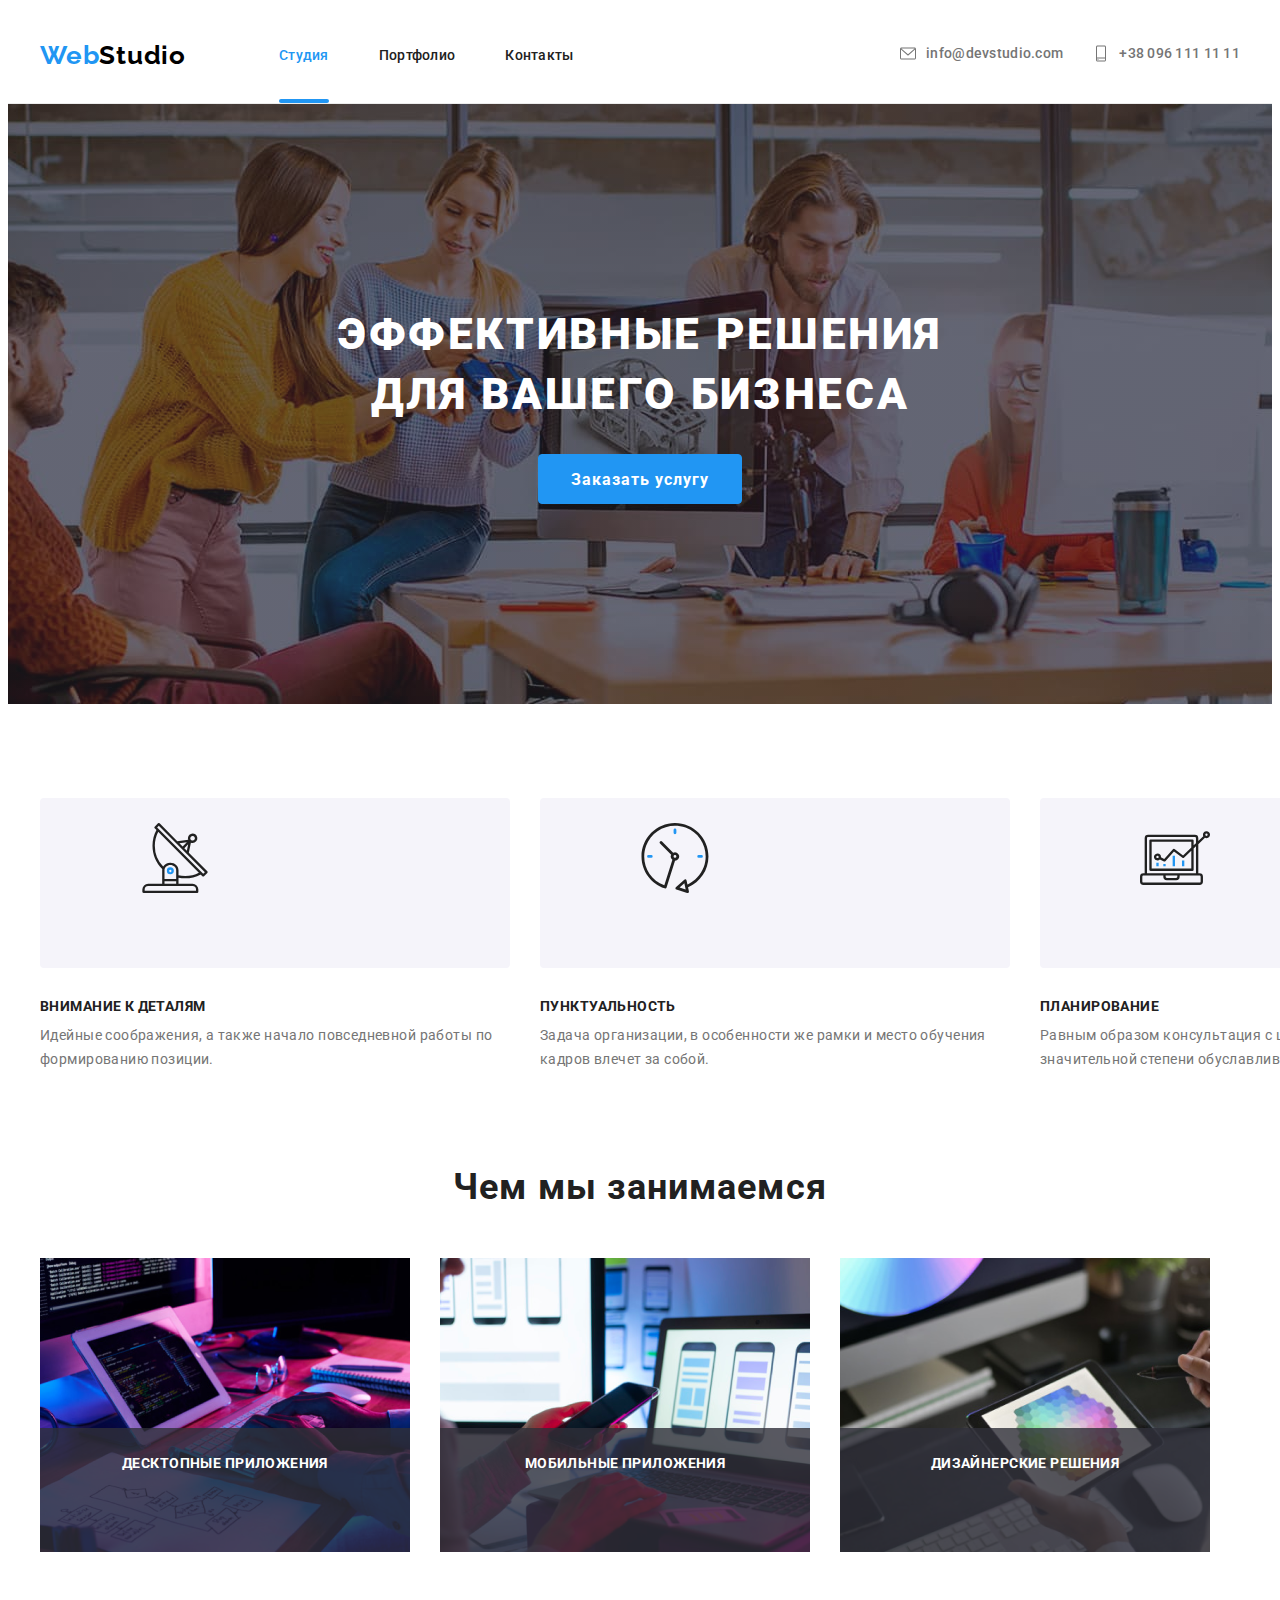
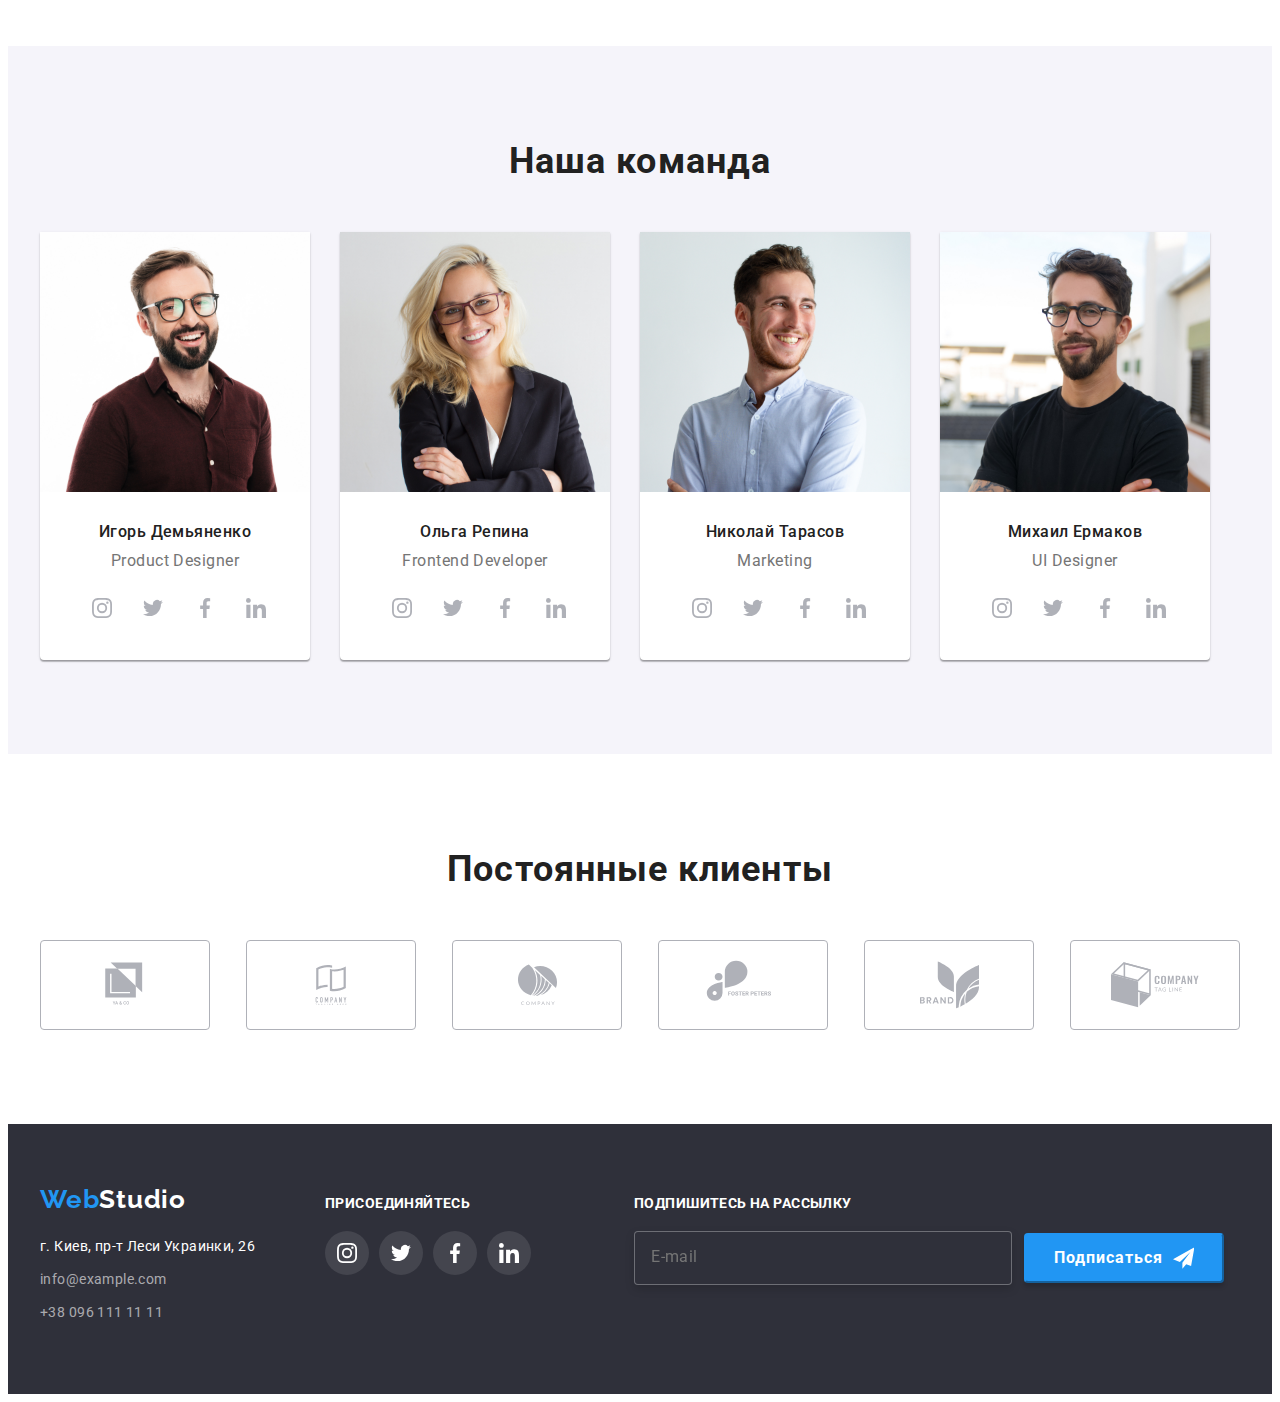
==== commit 6736d661: "css.min" ====
--- a/index.html
+++ b/index.html
@@ -8,7 +8,7 @@
     <link rel="preconnect" href="https://fonts.gstatic.com">
     <link href="https://fonts.googleapis.com/css2?family=Raleway:wght@700&family=Roboto:wght@400;500;700;900&display=swap" rel="stylesheet">
     <link rel="stylesheet" href="https://cdnjs.cloudflare.com/ajax/libs/modern-normalize/1.0.0/modern-normalize.min.css" integrity="sha512-ISS7cAi1PEhQ8jnbJpJZMd29NlhNj4AWYyLOSp2CE/CsHxTCu+r+t0D2yoJudVrd0/8fTVPUVDzY5Tvli75u/g==" crossorigin="anonymous" />
-    <link rel="stylesheet" href="./css/main.css">
+    <link rel="stylesheet" href="./css/main.min.css">
 </head>
 
 <body>
--- a/css/main.min.css
+++ b/css/main.min.css
@@ -0,0 +1,2 @@
+.visually-hidden{position:absolute;width:1px;height:1px;margin:-1px;border:0;padding:0;white-space:nowrap;clip-path:inset(100%);clip:rect(0 0 0 0);overflow:hidden}:root{--primary-text-color: #212121;--primary-white-color: #ffffff;--secondary-text-color: #757575;--accent-color: #2196f3;--main-font: "Roboto", sans-serif;--secondary-font: "Raleway", sans-serif}body{font-family:var(--main-font)}h1,h2,h3,h4,h5,h6{margin:0}ul,ol{margin:0;padding:0}p{margin:0}img{display:block}.list{list-style:none}.link{text-decoration:none}.container{width:1200px;padding:0 15px;margin:0 auto}.header{padding-top:32px;padding-bottom:32px;border-bottom:1px solid #ececec}.header .container{display:flex;align-items:center}.header .logo-right{margin-right:93px}.header .address{margin-left:auto}.navigation{display:flex;align-items:center}.navigation-list{display:flex}.navigation-list-item:not(:last-child){margin-right:50px}.logo-link{font-family:"Raleway", sans-serif;font-weight:700;font-size:26px;line-height:1.192;letter-spacing:0.03em;color:var(--accent-color)}.logo-right{color:#000000}.logo-right-dark{color:var(--primary-white-color)}.navigation-list-link,.navigation-list-item{font-weight:500;font-size:14px;line-height:1.143;letter-spacing:0.02em;color:var(--primary-text-color)}.navigation-list-link{display:block;position:relative;transition:color 250ms cubic-bezier(0.4, 0, 0.2, 1)}.navigation-list-link::after{content:"";position:absolute;left:0;bottom:-40px;display:block;width:100%;height:4px;background-color:var(--accent-color);border-radius:2px;transform:scaleX(0)}.navigation-list-link .link.current::after{background-color:currentColor}.navigation-list-link.current::after{transform:scaleX(1)}.navigation-list-link:hover,.navigation-list-link:focus,.header-contact-mail:hover,.header-contact-mail:focus,.header-contact-tel:hover,.header-contact-tel:focus{color:var(--accent-color)}.navigation-list .link.current{color:var(--accent-color)}.header-contact-mail:hover .header-icon,.header-contact-mail:focus .header-icon,.header-contact-tel:hover .header-icon,.header-contact-tel:focus .header-icon{fill:currentColor}.header-icon{width:16px;height:19px;fill:#757575;align-items:center;margin-right:10px;margin-left:30px;transition:fill 250ms cubic-bezier(0.4, 0, 0.2, 1)}.header-contact-mail,.header-contact-tel{font-family:var(--main-font);font-weight:500;font-size:14px;line-height:1.143;letter-spacing:0.02em;display:inline-flex;align-items:center;fill:#757575;transition:color 250ms cubic-bezier(0.4, 0, 0.2, 1);color:var(--secondary-text-color)}.address{font-style:normal}.address-link{display:inline-flex;align-items:baseline}.hero{background-color:#2f303a;background-position:center;text-align:center;max-width:1600px;margin-left:auto;margin-right:auto;padding-top:200px;padding-bottom:200px;background-image:linear-gradient(rgba(47,48,58,0.4), rgba(47,48,58,0.4)),url("../hero-img/hero-bg.jpg");background-repeat:no-repeat;background-size:cover}.hero-main-heading{font-family:var(--main-font);font-weight:900;font-size:44px;line-height:1.364;text-align:center;letter-spacing:0.06em;text-transform:uppercase;color:var(--primary-white-color);margin-bottom:30px}.modal-btn{min-width:200px;height:50px;border:1px solid var(--accent-color);border-radius:4px;font-family:var(--main-font);font-weight:700;font-size:16px;line-height:1.875;display:block;margin:0 auto;align-items:center;text-align:center;letter-spacing:0.06em;background-color:var(--accent-color);color:var(--primary-white-color);cursor:pointer;padding:10px 32px}.modal-form-text{font-family:var(--main-font);font-weight:700;font-size:20px;line-height:1.15;letter-spacing:0.03em;color:var(--primary-text-color);margin-bottom:12px}.modal-form-field{font-family:var(--main-font);font-weight:400;font-size:12px;line-height:1.167;letter-spacing:0.01em;color:var(--secondary-text-color);margin-bottom:10px}.modal-form-input{width:100%;height:40px;border:1px solid rgba(33,33,33,0.2);border-radius:4px;padding-left:42px;transition:border-color 250ms cubic-bezier(0.4, 0, 0.2, 1)}.modal-form-input:focus{outline:none;border-color:var(--accent-color);cursor:pointer}.modal-form-input:hover{border-color:var(--accent-color);cursor:pointer}.modal-form-input-wrapper{position:relative;display:block;margin-top:4px}.modal-form-icon{position:absolute;top:50%;left:12px;transform:translateY(-50%);display:block;width:18px;height:18px;background-color:var(--primary-white-color);transition:fill 250ms cubic-bezier(0.4, 0, 0.2, 1)}.modal-form-icon:hover,.modal-form-icon:focus{fill:var(--accent-color);cursor:pointer}.modal-form-input:focus+.modal-form-icon{fill:var(--accent-color);cursor:pointer}.modal-form-input:hover+.modal-form-icon{fill:var(--accent-color);cursor:pointer}.modal-form-message{width:100%;height:120px;border:1px solid rgba(33,33,33,0.2);border-radius:4px;padding:12px 16px;margin-top:4px;resize:none;transition:border-color 250ms cubic-bezier(0.4, 0, 0.2, 1)}.modal-form-message:focus,.modal-form-message:hover{outline:none;border-color:var(--accent-color);cursor:pointer}.modal-form-message::placeholder{color:rgba(117,117,117,0.5)}.modal-form-policy-text{margin-bottom:30px;font-family:var(--main-font);font-weight:400;font-size:14px;line-height:1.714;letter-spacing:0.03em;color:var(--secondary-text-color)}.modal-form-policy-text::before{display:inline-block;align-items:center;width:16px;height:15px;border:2px solid #000;border-radius:2px;content:"";margin-right:10px}.modal-form-policy:checked+.modal-form-policy-text::before{border:0px solid var(--accent-color);background-image:url("../svg-icons/icon-check.svg");background-repeat:no-repeat;background-size:contain}.modal-form-btn{display:flex;align-items:center;text-align:center;width:200px;height:50px;border:1px solid #f5f4fa;border-radius:4px;font-family:var(--main-font);font-weight:700;font-size:16px;line-height:1.875;letter-spacing:0.06em;background-color:var(--accent-color);color:var(--primary-white-color);padding:10px 55px;margin-left:133px;transition:background-color 250ms cubic-bezier(0.4, 0, 0.2, 1)}.modal-form-btn:focus,.modal-form-btn:hover{cursor:pointer;background-color:#188ce8;box-shadow:0px 4px 4px rgba(0,0,0,0.15);border-color:#188ce8;outline:#188ce8}.backdrop{position:fixed;z-index:1;top:0;left:0;width:100%;height:100%;background-color:rgba(0,0,0,0.2);border-radius:4px}.backdrop.is-hidden{visibility:hidden;opacity:0;pointer-events:none;transition:transform 450ms cubic-bezier(0.4, 0, 0.2, 1) 400ms}.close-btn{position:absolute;top:8px;right:8px;background-color:var(--primary-white-color);border:1px solid rgba(0,0,0,0.1);border-radius:50%;cursor:pointer;padding:0px;display:flex;justify-content:center;align-items:center;width:30px;height:30px}.close-button-icon{width:18px;height:18px}.close-button-icon:hover,.close-button-icon:focus{fill:var(--accent-color)}.modal{position:absolute;z-index:2;top:50%;left:50%;transform:translate(-50%, -50%) scale(1);min-width:528px;min-height:581px;padding:40px;text-align:left;background-color:var(--primary-white-color);box-shadow:0px 1px 3px rgba(0,0,0,0.12),0px 1px 1px rgba(0,0,0,0.14),0px 2px 1px rgba(0,0,0,0.2);border-radius:4px;transition:transform 550ms cubic-bezier(0.4, 0, 0.2, 1) 500ms}.modal-form{display:flex;flex-direction:column}.backdrop.is-hidden .modal{transform:translate(-50%, -50%) scale(0);transition:transform 450ms cubic-bezier(0.4, 0, 0.2, 1) 0ms}.specifications{padding-top:94px;padding-bottom:94px}.hero-specification-list{display:flex}.hero-specification-heading{font-family:var(--main-font);font-weight:700;font-size:14px;line-height:1.143;letter-spacing:0.03em;text-transform:uppercase;color:var(--primary-text-color);margin-bottom:10px}.hero-specification-text{font-family:var(--main-font);font-weight:400;font-size:14px;line-height:1.714;letter-spacing:0.03em;color:var(--secondary-text-color)}.hero-specification-list-item:not(:last-child){margin-right:30px}.specification-container{display:flex;width:270px;height:120px;border-radius:4px;background-size:contain;background-repeat:no-repeat;background-position:center;background-color:#f5f4fa;padding:25px 100px;margin-bottom:30px}.specification-icon{width:70px;height:70px}.about{padding-bottom:94px}.about-list{display:flex}.about-title{font-family:var(--main-font);font-weight:700;font-size:36px;line-height:1.167;text-align:center;letter-spacing:0.03em;color:var(--primary-text-color);margin-bottom:50px}.about-item-img-wrapper{display:block;position:relative}.about-overlay{position:absolute;font-family:var(--main-font);font-weight:700;font-size:14px;line-height:1.143;text-align:center;letter-spacing:0.03em;text-transform:uppercase;color:var(--primary-white-color);width:100%;height:70px;bottom:0;left:0;background-color:rgba(47,48,58,0.8);padding-top:27px;padding-bottom:27px;align-items:center}.about-list-item:not(:last-child){margin-right:30px}.team{background-color:#f5f4fa;padding-top:94px;padding-bottom:94px}.team-title{font-family:var(--main-font);font-weight:700;font-size:36px;line-height:1.167;text-align:center;letter-spacing:0.03em;color:var(--primary-text-color);margin-bottom:50px}.team-list{display:flex}.team-name{font-family:var(--main-font);font-weight:500;font-size:16px;line-height:1.188;text-align:center;letter-spacing:0.03em;color:var(--primary-text-color);margin-bottom:10px}.team-position{font-family:var(--main-font);font-weight:400;font-size:16px;line-height:1.188;text-align:center;letter-spacing:0.03em;color:var(--secondary-text-color);margin-bottom:16px}.social-list{display:flex;justify-content:space-between}.social-list-icon{fill:#afb1b8;width:20px;height:20px;transition:fill 250ms cubic-bezier(0.4, 0, 0.2, 1)}.social-list-link:hover .social-list-icon,.social-list-link:focus .social-list-icon{fill:var(--primary-white-color)}.social-list-link{display:flex;justify-content:center;align-items:center;width:44px;height:44px;border-radius:50%;transition:background-color 250ms cubic-bezier(0.4, 0, 0.2, 1)}.social-list-link:hover,.social-list-link:focus{background-color:var(--accent-color)}.social-list-link:hover .social-list-icon,.social-list-link:focus .social-list-icon{fill:var(--primary-white-color)}.team-list-item:not(:last-child){margin-right:30px}.team-list-discription{padding:30px 32px}.team-list-item{width:270px;height:428px;background:#ffffff;box-shadow:0px 1px 3px rgba(0,0,0,0.12),0px 1px 1px rgba(0,0,0,0.14),0px 2px 1px rgba(0,0,0,0.2);border-radius:0px 0px 4px 4px;transition:box-shadow 250ms cubic-bezier(0.4, 0, 0.2, 1)}.team-list-item:hover,.team-list-item:focus{box-shadow:0px 4px 4px rgba(0,0,0,0.25),0px 4px 4px rgba(0,0,0,0.25),0px 4px 4px rgba(0,0,0,0.25)}.regular-customers{background-color:#f5f4fa;padding-top:94px;padding-bottom:94px;background-color:var(--primary-white-color)}.customers{display:flex;justify-content:space-between}.customers-title{font-family:var(--main-font);font-weight:700;font-size:36px;line-height:1.167;text-align:center;letter-spacing:0.03em;color:var(--primary-text-color);margin-bottom:50px}.customers-list-icon{fill:#afb1b8;transition:fill 250ms cubic-bezier(0.4, 0, 0.2, 1)}.customers-list-link:hover .customers-list-icon,.customers-list-link:focus .customers-list-icon{fill:var(--accent-color)}.customers-list-link{display:flex;justify-content:center;align-items:center;width:170px;height:90px;border:1px solid #afb1b8;box-sizing:border-box;border-radius:4px;background-color:var(--primary-white-color);transition:border-color 250ms cubic-bezier(0.4, 0, 0.2, 1)}.customers-list-link:hover,.customers-list-link:focus{border-color:var(--accent-color)}.portfolio{padding-top:94px;padding-bottom:94px}.button-list{display:flex;justify-content:center;margin-bottom:34px;padding-bottom:16px}.button-list-item:not(:last-child){margin-right:8px}.portfolio-modal-button{min-width:73px;height:38px;border:1px solid #f5f4fa;border-radius:4px;font-family:var(--main-font);font-weight:500;font-size:16px;line-height:1.625;display:flex;align-items:center;text-align:center;letter-spacing:0.03em;background-color:#f5f4fa;color:var(--primary-text-color);cursor:pointer;padding:6px 22px;transition:all 250ms cubic-bezier(0.4, 0, 0.2, 1)}.portfolio-modal-button:hover,.portfolio-modal-button:focus{background-color:var(--accent-color);color:var(--primary-white-color);box-shadow:0px 3px 1px rgba(0,0,0,0.1),0px 1px 2px rgba(0,0,0,0.08),0px 2px 2px rgba(0,0,0,0.12);border-color:var(--accent-color)}.project-list-item:nth-child(3n){margin-right:0}.project-list-item:nth-last-child(-n+3n){margin-bottom:0}.project-list{display:flex;flex-wrap:wrap}.project-list-item{width:370px;height:404px;margin-right:30px;margin-bottom:30px;transition:box-shadow 250ms cubic-bezier(0.4, 0, 0.2, 1)}.project-list-item:focus,.project-list-item:hover{box-shadow:0px 1px 1px rgba(0,0,0,0.12),0px 4px 4px rgba(0,0,0,0.06),1px 4px 6px rgba(0,0,0,0.16)}.project-list-item:nth-child(3n){margin-right:0}.project-list-item:nth-last-child(-n+3n){margin-bottom:0}.project-description{padding:20px 24px;border:1px solid #eeeeee;border-top:none}.project-title{font-family:var(--main-font);font-weight:700;font-size:18px;line-height:2;letter-spacing:0.06em;color:var(--primary-text-color);margin-bottom:4px}.project-list-link{display:block}.project-text{font-family:var(--main-font);font-weight:400;font-size:16px;line-height:1.875;letter-spacing:0.03em;color:var(--secondary-text-color)}.list-item-img-wrapper{position:relative;overflow:hidden}.overlay{position:absolute;top:0;left:0;background-color:rgba(33,150,243,0.9);font-family:var(--main-font);font-weight:400;font-size:18px;line-height:1.556;letter-spacing:0.03em;color:var(--primary-white-color);padding:63px 24px;width:100%;height:100%;transition:transform 250ms cubic-bezier(0.4, 0, 0.2, 1);transform:translateY(100%)}.project-list-item:hover .overlay,.project-list-link:focus .overlay{transform:translateY(0%)}.footer{display:flex;background-color:#2f303a;padding-top:60px;padding-bottom:60px}.footer-logo-link{font-family:"Raleway", sans-serif;font-weight:700;font-size:26px;line-height:1.192;letter-spacing:0.03em;color:var(--accent-color)}.footer-contact-mail,.footer-contact-tel{font-family:var(--main-font);font-weight:400;font-size:14px;line-height:1.714;letter-spacing:0.03em;color:rgba(255,255,255,0.6);transition:color 250ms cubic-bezier(0.4, 0, 0.2, 1)}.footer-address{font-family:var(--main-font);font-weight:400;font-size:14px;line-height:1.714;letter-spacing:0.03em;color:var(--primary-white-color);margin-top:20px}.footer-address-list{margin-right:70px}.footer-address-list-item:not(last-child){margin-bottom:9px}.connect{font-family:var(--main-font);font-weight:700;font-size:14px;line-height:1, 143;letter-spacing:0.03em;text-transform:uppercase;color:#ffffff;margin-bottom:20px}.footer-container-address{display:flex;align-items:baseline}.footer-logo-address{flex-direction:column}.address{display:flex;align-items:baseline}.footer-container-connect{flex-direction:column;align-items:center}.footer-social-list{display:flex;justify-content:space-between}.footer-social-list-item:not(last-child){margin-right:10px}.footer-social-list-link{display:flex;justify-content:center;align-items:center;width:44px;height:44px;border-radius:50%;background-color:rgba(255,255,255,0.1);transition:background-color 250ms cubic-bezier(0.4, 0, 0.2, 1)}.footer-social-list-link:hover,.footer-social-list-link:focus{background-color:var(--accent-color)}.footer-social-list-icon{fill:#ffffff;width:20px;height:20px;transition:fill 250ms cubic-bezier(0.4, 0, 0.2, 1)}.footer-social-list-link:hover .footer-social-list-icon,.footer-social-list-link:focus .footer-social-list-icon{fill:var(--primary-white-color)}.footer-contact-mail:hover,.footer-contact-mail:focus,.footer-contact-tel:hover,.footer-contact-tel:focus{color:var(--accent-color)}.footer-form-subscribe{display:flex;align-items:center}.modal-footer-form{margin-left:93px;align-items:center}.modal-footer-form-text{font-family:var(--main-font);font-weight:700;font-size:14px;line-height:1.143;letter-spacing:0.03em;text-transform:uppercase;color:var(--primary-white-color);margin-bottom:20px}.modal-footer-form-input{display:inline-block;align-items:center;width:358px;height:50px;border:1px solid rgba(255,255,255,0.3);filter:drop-shadow(0px 4px 4px rgba(0,0,0,0.15));border-radius:4px;background-color:#2f303a;margin-right:12px;color:var(--primary-white-color);padding-left:16px}.modal-footer-form-input::placeholder{font-family:var(--main-font);font-weight:400;font-size:16px;line-height:1.25;letter-spacing:0.03em}.modal-footer-form-btn{display:flex;align-items:center;width:200px;height:50px;background:var(--accent-color);box-shadow:0px 4px 4px rgba(0,0,0,0.15);border-radius:4px;border-color:var(--accent-color);color:var(--primary-white-color);font-family:var(--main-font);font-weight:700;font-size:16px;line-height:1.875;letter-spacing:0.06em;padding:10px 28px;cursor:pointer}.footer-icon-send{width:24px;height:24px;fill:var(--primary-white-color);background-color:var(--accent-color);margin-left:10px}
+/*# sourceMappingURL=main.min.css.map */